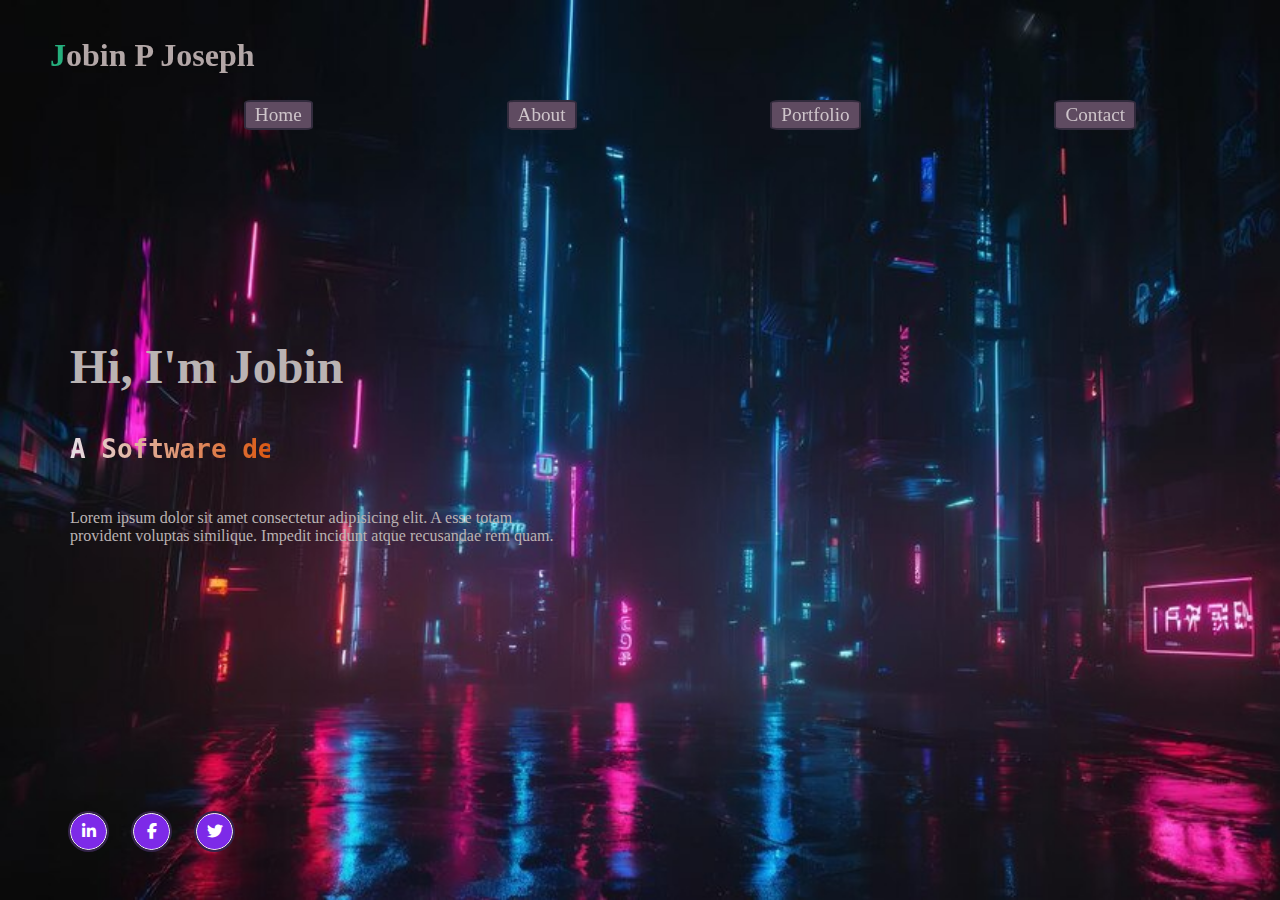
==== index.html @ f6489f80 "initial commit" ====
<!DOCTYPE html>
<html lang="en">
<body>
        

    <head>
        <meta charset="UTF-8">
        <meta http-equiv="X-UA-Compatible" content="IE=edge">
        <meta name="viewport" content="width=device-width, initial-scale=1.0">
        <title>Personal Portfolio</title>
        <link rel="stylesheet" href="https://cdnjs.cloudflare.com/ajax/libs/font-awesome/6.2.0/css/all.min.css">
        <link rel="stylesheet" href="style.css">
    </head>
    <header>
        <h2 class="logo"><span>J</span>obin P Joseph                   </h2>
        <nav class="navigation">
            <a href="#">Home</a>
            <a href="#">About</a>
            <a href="#">Portfolio</a>
            <a href="#">Contact</a>
        </nav>
    </header>
    <section class="home">
        <div class="content">
            <h2>Hi, I'm <span class="blink">Jobin</span></h2>
            <h4>A Software devolper based in india</h4>
            <p>Lorem ipsum dolor sit amet consectetur adipisicing elit. A esse totam provident voluptas similique.
                Impedit incidunt atque recusandae rem quam.</p>
                
            <div class="social-icons">
                <a href="#"><i class="fa-brands fa-linkedin-in"></i></a>
                <a href="#"><i class="fa-brands fa-facebook-f"></i></a>
                <a href="#"><i class="fa-brands fa-twitter"></i></a>
            </div>
        </div>
    </section>
    
</body>
</html>
---- style.css ----
body{
    background-image:url('../image/image1.jpg');
    background-repeat: no-repeat;
    background-size:cover;
    margin: 0%;

    /* position: relative; */
}
header {
    position: fixed;
    top: 0;
    left: 0;
    width: 100%;
    padding: 20px 50px;
    padding-top: 10px;
    padding-right: 0%;
    /* background-repeat: no-repeat;
    background-size: cover;

    background-image: url('../portfolio/image/imagenav.png'); */
    /* align-items: center; */
    z-index: 100;
}
.logo {
    font-size: 2em;
    color: rgb(179, 167, 167);
    cursor: default;
}
.logo span {
    color: #25af7d;
}
.navigation {

    /* margin-top: 10%; */
    display: flex;
    justify-content:space-evenly;
    /* align-items: center; */

}
.navigation a {
    background-color: rgb(95 75 97);
    font-size: 1.2em;
    color: #cec4ca;
    text-decoration:none;
    border: 2px solid #322b3d;
    border-radius: 10%;
    padding: 2px 9px;

    /* background-size: cover; */

    /* margin-right: 40px; */
    /* margin-left: -300px; */
    font-weight: 500;
    transition: .3s;
}
.navigation a:hover {
    color: #5025b3;
    background-color: #0e0909;
    border: 2px solid #000000;

}
.home {
    position: relative;
    width: 100%;
    height: 100vh;
    /* background-size: cover; */
    margin: 0%;
    /* background-position: center; */
    display: flex;
    align-items: center;
    /* left: 100px; 
    right: -100px; */
}
section{
    /* background-size: cover; */

    padding: 0;
    /* padding-left: 40px; */
    /* padding-right: -40px; */
    margin: 0%;
}
.content {
    max-width: 500px;
    padding-left: 70px;
    color: #bab3b3;
}
.content h2 {
    font-size: 3em;
}

@keyframes typing {
    from { width: 0; }
    to { width: 100%; }
}
@keyframes colorchange {
    0% { color: rgb(160, 80, 167); }
    50% { color: rgb(233, 121, 9); }
    100% { color: rgb(160, 80, 167); }
}
  
span {
    animation: colorchange 5s linear infinite;
}
  
.content h4 {
    font-size: 2em;
    width: 200px;
    white-space: nowrap;
    overflow: hidden;
    /* color:#25af7cb0; */
    background: linear-gradient(to right, rgb(230, 222, 229), rgb(218, 88, 18));
    background-clip: text;
    -webkit-text-fill-color: transparent;
    /* border-right: .15em solid black; */
    font-family: monospace;
    animation:typing 3.5s steps(40, end)infinite;
}
.content p {
    padding: 10px 0 40px 0;
}
.social-icons {
    position: absolute;
    bottom: 50px;
}
.social-icons a {
    display: inline-block;
    width: 35px;
    height: 35px;
    background: #7d2ae8;
    border-radius: 50%;
    margin-right: 22px;
    text-align: center;
    line-height: 35px;
    border: 1px solid #fff;
    outline: 2px solid #332348;
    transition: .3s;
}
.social-icons a:hover {
    transform: translateY(-5px);
}
.social-icons a i {
    color: #fff;
}
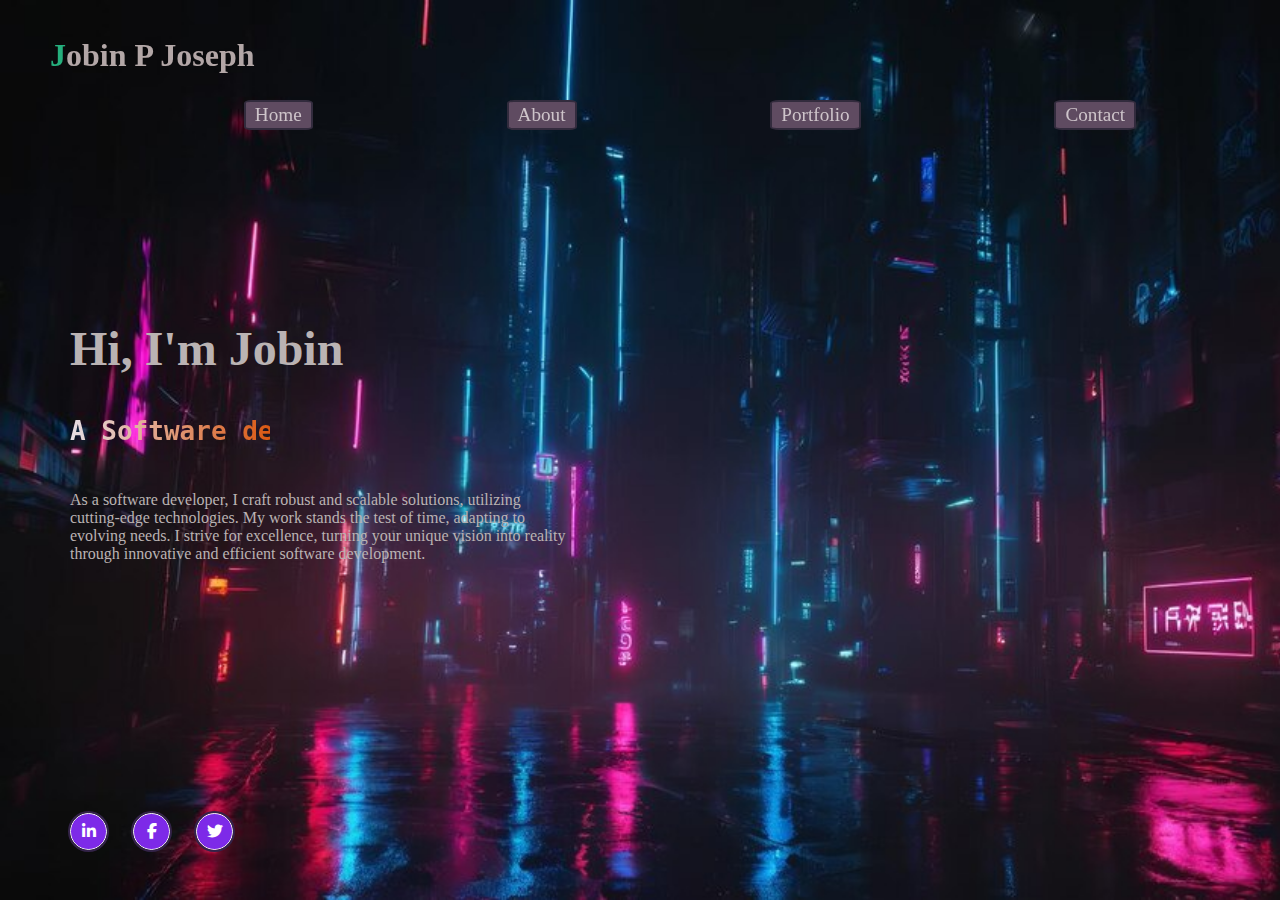
==== commit 59723e76: "3rd commit" ====
--- a/index.html
+++ b/index.html
@@ -14,8 +14,8 @@
     <header>
         <h2 class="logo"><span>J</span>obin P Joseph                   </h2>
         <nav class="navigation">
-            <a href="#">Home</a>
-            <a href="#">About</a>
+            <a href="index.html">Home</a>
+            <a href="about.html">About</a>
             <a href="#">Portfolio</a>
             <a href="#">Contact</a>
         </nav>
@@ -24,8 +24,7 @@
         <div class="content">
             <h2>Hi, I'm <span class="blink">Jobin</span></h2>
             <h4>A Software devolper based in india</h4>
-            <p>Lorem ipsum dolor sit amet consectetur adipisicing elit. A esse totam provident voluptas similique.
-                Impedit incidunt atque recusandae rem quam.</p>
+            <p>As a software developer, I craft robust and scalable solutions, utilizing cutting-edge technologies. My work stands the test of time, adapting to evolving needs. I strive for excellence, turning your unique vision into reality through innovative and efficient software development.</p>
                 
             <div class="social-icons">
                 <a href="#"><i class="fa-brands fa-linkedin-in"></i></a>
--- a/style.css
+++ b/style.css
@@ -63,7 +63,6 @@
     position: relative;
     width: 100%;
     height: 100vh;
-    /* background-size: cover; */
     margin: 0%;
     /* background-position: center; */
     display: flex;
@@ -111,7 +110,6 @@
     background: linear-gradient(to right, rgb(230, 222, 229), rgb(218, 88, 18));
     background-clip: text;
     -webkit-text-fill-color: transparent;
-    /* border-right: .15em solid black; */
     font-family: monospace;
     animation:typing 3.5s steps(40, end)infinite;
 }
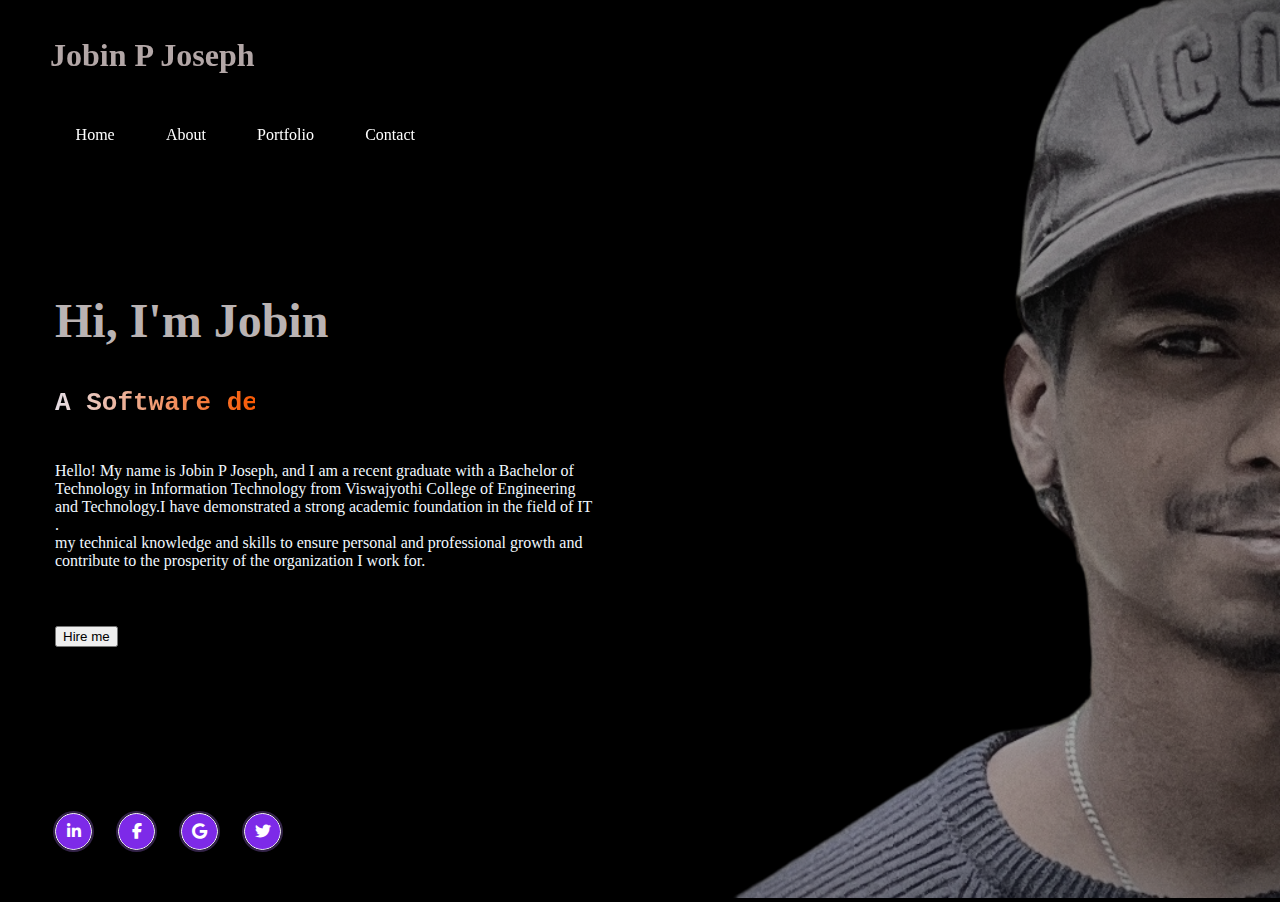
==== commit 9189ef5b: "final p1 commit" ====
--- a/index.html
+++ b/index.html
@@ -9,28 +9,34 @@
         <meta name="viewport" content="width=device-width, initial-scale=1.0">
         <title>Personal Portfolio</title>
         <link rel="stylesheet" href="https://cdnjs.cloudflare.com/ajax/libs/font-awesome/6.2.0/css/all.min.css">
+        <link href="https://cdn.jsdelivr.net/npm/bootstrap@5.0.2/dist/css/bootstrap.min.css" rel="stylesheet" integrity="sha384-EVSTQN3/azprG1Anm3QDgpJLIm9Nao0Yz1ztcQTwFspd3yD65VohhpuuCOmLASjC" crossorigin="anonymous">
         <link rel="stylesheet" href="style.css">
     </head>
     <header>
         <h2 class="logo"><span>J</span>obin P Joseph                   </h2>
-        <nav class="navigation">
+        <nav class="navigation d-flex">
             <a href="index.html">Home</a>
             <a href="about.html">About</a>
-            <a href="#">Portfolio</a>
-            <a href="#">Contact</a>
+            <a href="portfoliotech.html">Portfolio</a>
+            <a href="contact.html">Contact</a>
         </nav>
     </header>
     <section class="home">
         <div class="content">
             <h2>Hi, I'm <span class="blink">Jobin</span></h2>
-            <h4>A Software devolper based in india</h4>
-            <p>As a software developer, I craft robust and scalable solutions, utilizing cutting-edge technologies. My work stands the test of time, adapting to evolving needs. I strive for excellence, turning your unique vision into reality through innovative and efficient software development.</p>
-                
+            <h4>A Software developer based in india.....</h4>
+            <p>Hello! My name is Jobin P Joseph, and I am a recent graduate with a Bachelor of Technology in Information Technology from Viswajyothi College of Engineering and Technology.I have demonstrated a strong academic foundation in the field of IT . <br> my technical knowledge and skills to ensure personal and professional growth and contribute to the prosperity of the organization I work for.</p>
+            <button type="button" class="btn btn-outline-primary">Hire me</button>
+            
             <div class="social-icons">
                 <a href="#"><i class="fa-brands fa-linkedin-in"></i></a>
                 <a href="#"><i class="fa-brands fa-facebook-f"></i></a>
+                <a href="mailto:jobinpjoseph100@gmail.com?subject=Hello&body=How are you?"><i class="fab fa-google"></i></a>
                 <a href="#"><i class="fa-brands fa-twitter"></i></a>
             </div>
+        </div>
+        <div class="imageindex d-flex ">
+            <img src="../image/art.png" alt="">
         </div>
     </section>
     
--- a/style.css
+++ b/style.css
@@ -1,5 +1,6 @@
 body{
-    background-image:url('../image/image1.jpg');
+    /* background-image:url('../image/image1.jpg'); */
+    background-color: #000000;
     background-repeat: no-repeat;
     background-size:cover;
     margin: 0%;
@@ -26,38 +27,35 @@
     color: rgb(179, 167, 167);
     cursor: default;
 }
-.logo span {
-    color: #25af7d;
+.imageindex img{
+    height: 100vh;
+    opacity: 70%;
+    justify-content:right;
+
 }
+
 .navigation {
 
     /* margin-top: 10%; */
     display: flex;
-    justify-content:space-evenly;
+    justify-content:flex-start;
+
+
+
     /* align-items: center; */
 
 }
-.navigation a {
-    background-color: rgb(95 75 97);
-    font-size: 1.2em;
-    color: #cec4ca;
+.navigation a{
     text-decoration:none;
-    border: 2px solid #322b3d;
-    border-radius: 10%;
-    padding: 2px 9px;
+    color: white;
+    padding: 2%;
 
-    /* background-size: cover; */
 
-    /* margin-right: 40px; */
-    /* margin-left: -300px; */
-    font-weight: 500;
-    transition: .3s;
 }
+
 .navigation a:hover {
-    color: #5025b3;
-    background-color: #0e0909;
-    border: 2px solid #000000;
-
+    color: #31b325;
+  
 }
 .home {
     position: relative;
@@ -67,6 +65,8 @@
     /* background-position: center; */
     display: flex;
     align-items: center;
+    justify-content:flex-end;
+
     /* left: 100px; 
     right: -100px; */
 }
@@ -79,8 +79,8 @@
     margin: 0%;
 }
 .content {
-    max-width: 500px;
-    padding-left: 70px;
+    max-width: 675px;
+    padding-left: 55px;
     color: #bab3b3;
 }
 .content h2 {
@@ -88,9 +88,11 @@
 }
 
 @keyframes typing {
-    from { width: 0; }
-    to { width: 100%; }
+    0% { width: 0; }
+    80% { width: 100%; }
+    100% { width: 100%; }
 }
+
 @keyframes colorchange {
     0% { color: rgb(160, 80, 167); }
     50% { color: rgb(233, 121, 9); }
@@ -107,14 +109,15 @@
     white-space: nowrap;
     overflow: hidden;
     /* color:#25af7cb0; */
-    background: linear-gradient(to right, rgb(230, 222, 229), rgb(218, 88, 18));
+    background: linear-gradient(to right, rgb(230, 222, 229), rgb(249, 89, 3));
     background-clip: text;
     -webkit-text-fill-color: transparent;
     font-family: monospace;
-    animation:typing 3.5s steps(40, end)infinite;
+    animation:typing 3s steps(44, end)infinite;
 }
 .content p {
     padding: 10px 0 40px 0;
+    color: aliceblue;
 }
 .social-icons {
     position: absolute;
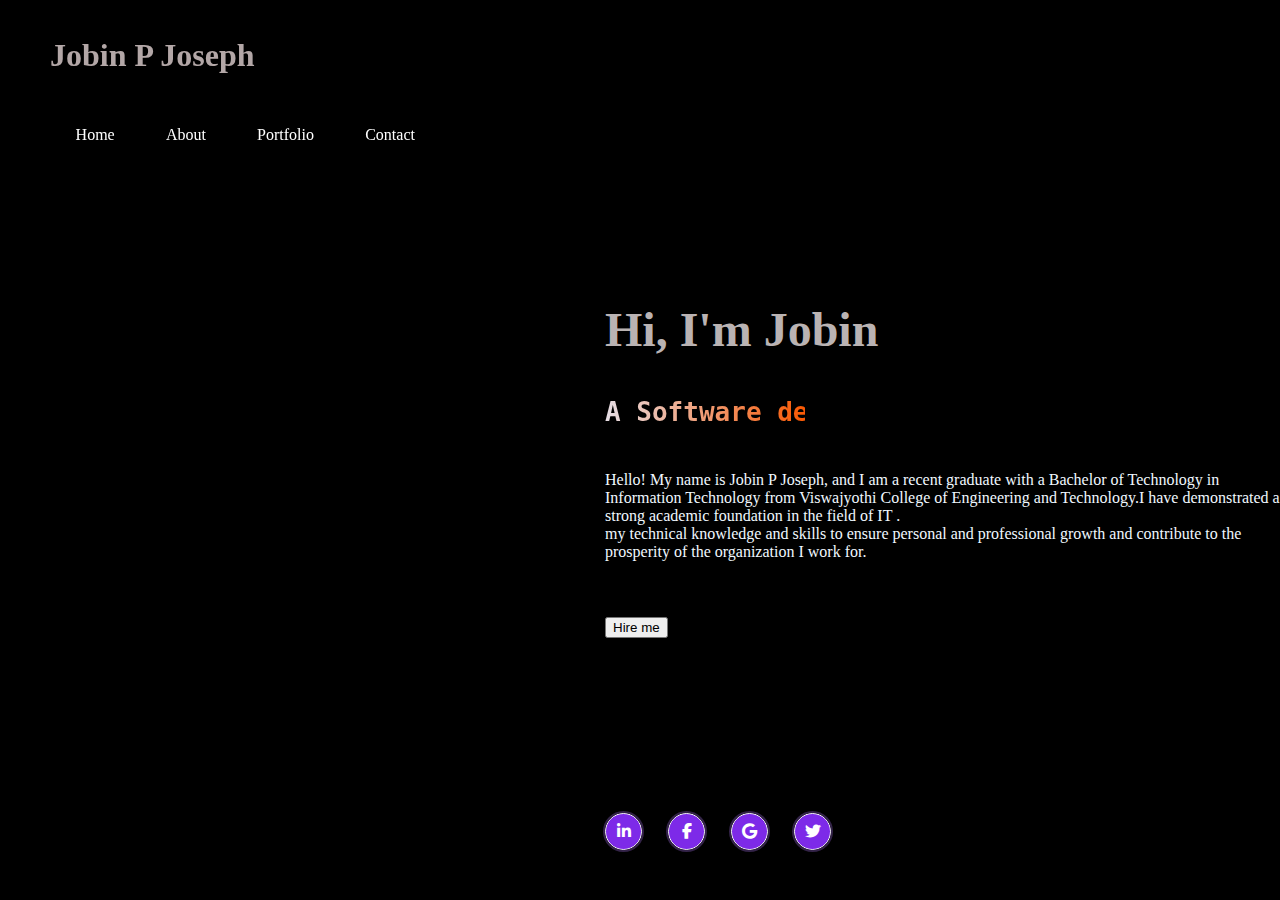
==== commit 7471e4a5: "Update index.html" ====
--- a/index.html
+++ b/index.html
@@ -36,9 +36,9 @@
             </div>
         </div>
         <div class="imageindex d-flex ">
-            <img src="../image/art.png" alt="">
+            <img src="../portfolio/image/art.png" alt="">
         </div>
     </section>
     
 </body>
-</html>+</html>
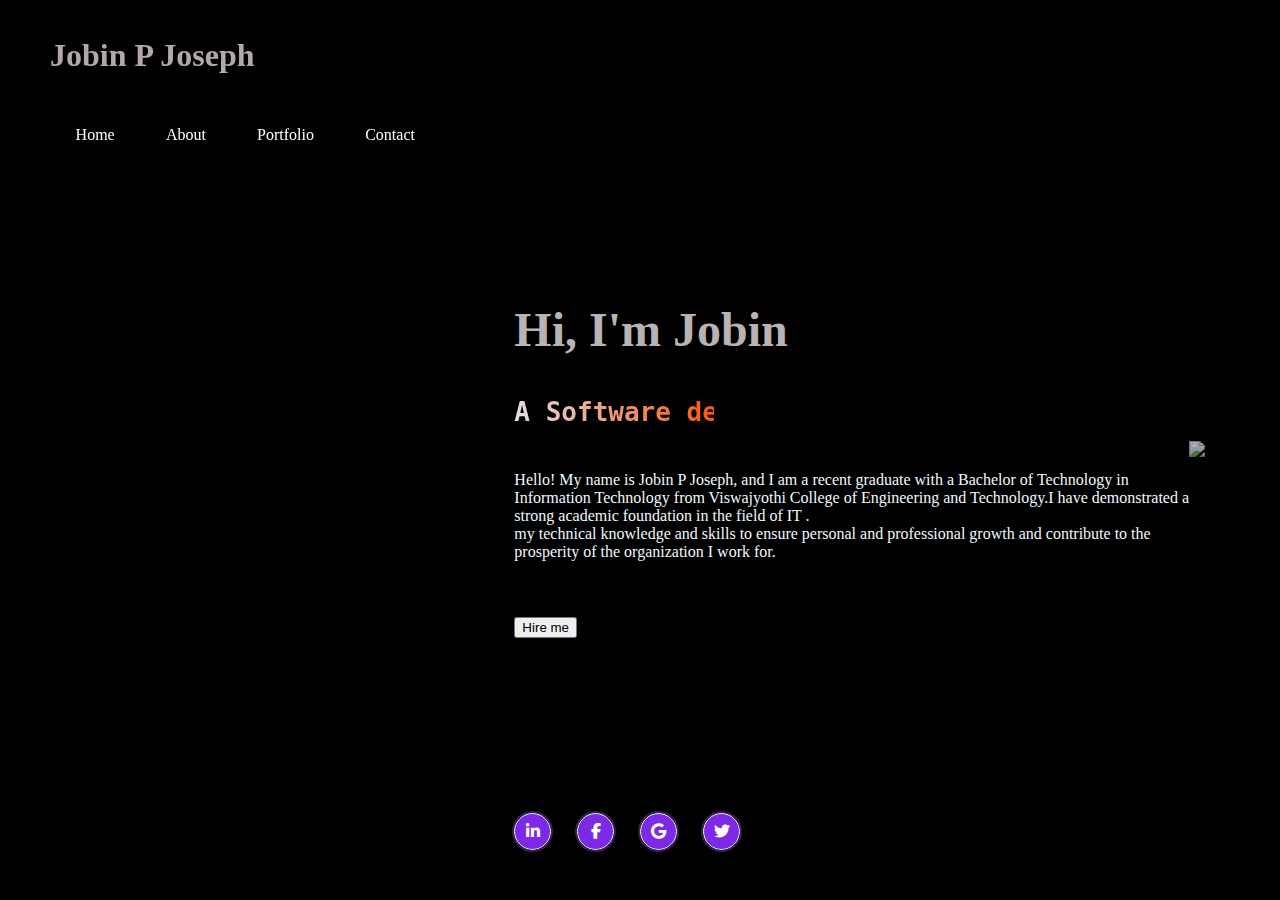
==== commit d836bbd4: "Update index.html" ====
--- a/index.html
+++ b/index.html
@@ -36,7 +36,7 @@
             </div>
         </div>
         <div class="imageindex d-flex ">
-            <img src="../portfolio/image/art.png" alt="">
+            <img src="../portfolio/image/art.png" alt="imageindex">
         </div>
     </section>
     
